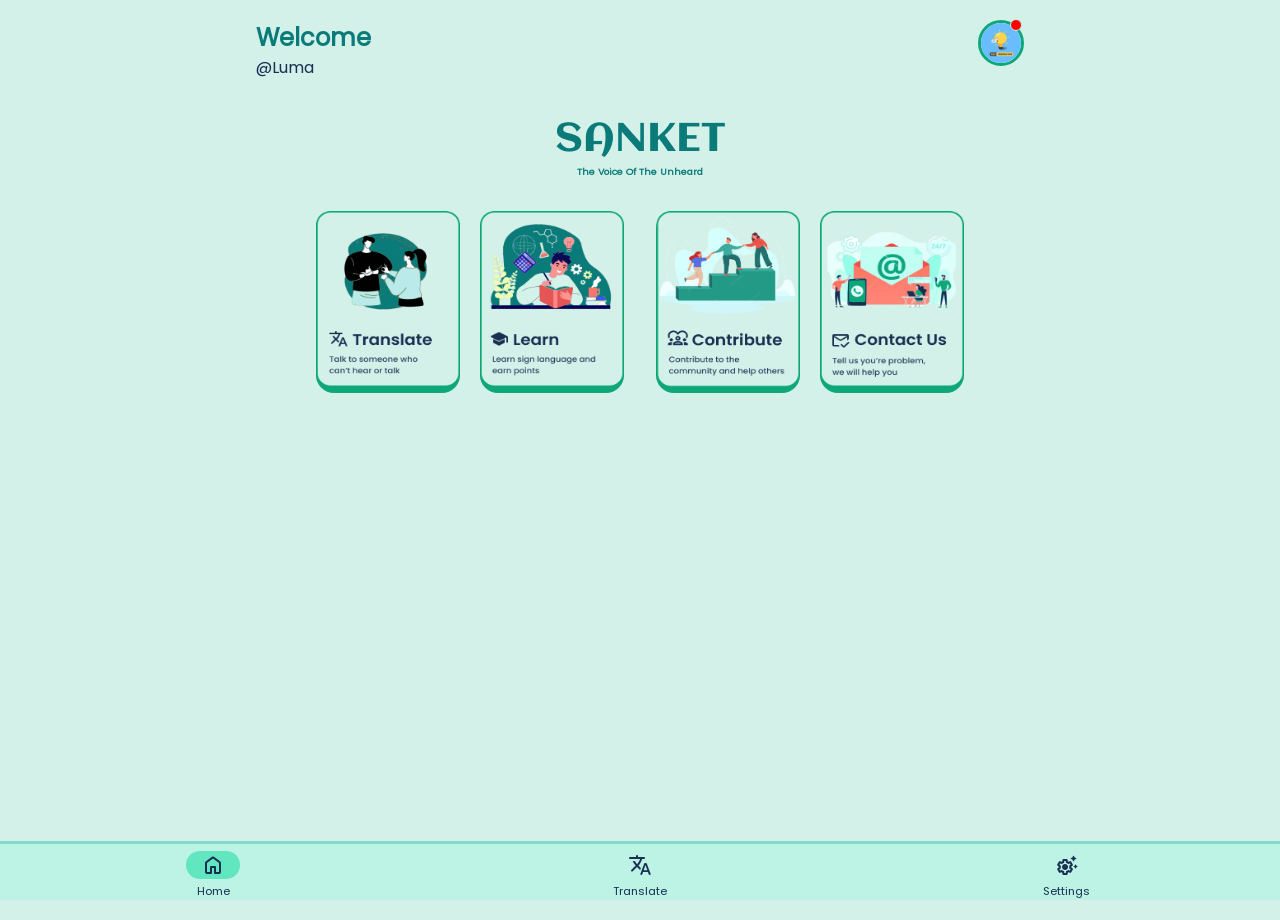
==== index.html @ b13ba067 "Initial Commit" ====
<!DOCTYPE html>
<html lang="en">

<head>
    <!-- meta tags -->
    <meta charset="UTF-8">
    <meta http-equiv="X-UA-Compatible" content="IE=edge">
    <meta name="viewport" content="width=device-width, initial-scale=1.0">
    <meta name="theme-color" content="#0A7B79" />

    <!-- required -->
    <link rel="icon" type="image/png" href="assets/images/sanket-logo.png">
    <title>Sanket - Home</title>

    <!-- page loader stuff -->
    <style>
        #loader {
            width: 70px;
            height: 70px;
            animation: spin 1s linear infinite;
        }
        
        @keyframes spin {
            100% {
                transform: rotate(360deg);
            }
        }
        
        .center {
            position: absolute;
            top: 0;
            bottom: 0;
            left: 0;
            right: 0;
            margin: auto;
        }
    </style>
    <script>
        // temp page redirect to actual up domain
        // window.location.href = "https://sanket.key2innovation.repl.co/";
        document.onreadystatechange = function() {
            if (document.readyState !== "complete") {
                document.querySelector(
                    "body").style.visibility = "hidden";
                document.querySelector(
                    "#loader").style.visibility = "visible";
            } else {
                document.querySelector(
                    "#loader").style.display = "none";
                document.querySelector(
                    "body").style.visibility = "visible";
            }
        };
    </script>
    <!-- custom styles -->
    <link rel="stylesheet" href="style.css">
    <!-- fonts-import -->
    <!-- <link rel="preconnect" href="https://fonts.googleapis.com">
    <link rel="preconnect" href="https://fonts.gstatic.com" crossorigin>
    <link href="https://fonts.googleapis.com/css2?family=Aclonica&family=Poppins:wght@400;500;600&display=swap" rel="stylesheet"> -->
    <!-- icons -->
    <link rel="stylesheet" href="https://fonts.googleapis.com/css2?family=Material+Symbols+Rounded:opsz,wght,FILL,GRAD@48,400,1,0" />

    <!-- sw/pwa -->
    <link rel="manifest" href="manifest.webmanifest" />
    <script>
        if ("serviceWorker" in navigator) {
            window.addEventListener("load", () => {
                navigator.serviceWorker && navigator.serviceWorker.register("sw.js");
            });
        }
    </script>

</head>

<body>
    <!-- loader -->
    <img src="assets/images/sanket-logo.png" id="loader" class="center" alt="loader" srcset="">
    <!-- top navbar cum header -->
    <nav>
        <div class="nav-cointainer">
            <div class="nav-left-content-wrapper">
                <h2>Welcome</h3>
                    <h4>@Luma</h4>
                    <div id="user-name-underline"></div>
            </div>
            <div class="nav-right-content-wrapper">
                <a href="/">
                    <img id="user-pfp" src="assets/images/demo-pfp.png">
                    <span class="notification-badge"></span>
                </a>
            </div>
        </div>
    </nav>
    <!-- sanket-heading -->
    <div class="sanket-heading-cointainer">
        <h1 id="heading">SANKET</h1>
        <span id="underline"></span>
        <p id="sub-heading">The Voice Of The Unheard</p>
    </div>
    <!-- home-option-cards -->
    <div class="home-options-wrapper">
        <div class="row-1">
            <button class="option-card" id="translate-card">
                <img src="assets/images/translate-option-btn-img.png" alt="Translate">
            </button>
            <button class="option-card" id="learn-card">
                <img src="assets/images/learn-option-btn-img.png" alt="Learn">
            </button>
        </div>
        <div class="row-2">
            <button class="option-card" id="contribute-card">
                <img src="assets/images/contribute-option-btn-img.png" alt="Contribute">
            </button>
            <button class="option-card" id="contact-us-card">
                <img src="assets/images/contact-us-option-btn-img.png" alt="Contact Us">
            </button>
        </div>
    </div>
    <!-- bottom-nav -->
    <div class="bottom-nav-bar">
        <button class="nav-btn active-nav-btn" id="nav-home">
            <span class="material-symbols-rounded">Home</span>
            <p>Home</p>
        </button>
        <button class="nav-btn" id="nav-translate">
            <span class="material-symbols-rounded">translate</span>
            <p>Translate</p>
        </button>
        <button class="nav-btn" id="nav-settings">
            <span class="material-symbols-rounded">settings_suggest</span>
            <p>Settings</p>
        </button>
    </div>
    <script src="app.js"></script>
</body>

</html>
---- style.css ----
:root {
    --ultraLightGreen: #D3F1E9;
    --lightGreen: #BCF3E5;
    --brightGreen: #62E6BF;
    --mediumGreen: #0DA778;
    --deepGreen: #0A7B79;
    --navyBlue: #193053;
}


/***************************/


/* font face */


/**************************/

@font-face {
    font-family: "Poppins";
    src: url("./assets/fonts/Poppins-Regular.ttf");
}

@font-face {
    font-family: "Aclonica";
    src: url("./assets/fonts/Aclonica-Regular.ttf");
}


/***************************/


/* global styles */


/**************************/

* {
    font-family: 'Poppins', sans-serif;
    padding: 0;
    margin: 0;
    scroll-behavior: smooth;
}

body {
    background-color: var(--ultraLightGreen) !important;
    min-height: 100vh;
}


/***************************/


/* top navbar cum header */


/**************************/

.nav-cointainer {
    margin-top: 20px;
    display: flex;
    flex-wrap: nowrap;
    align-content: space-between;
    justify-content: space-around;
    align-items: flex-start;
}

.nav-left-content-wrapper {
    margin-right: 3rem;
    text-align: left;
}

.nav-left-content-wrapper h2 {
    text-align: left;
    font-family: 'Poppins', sans-serif;
    font-weight: medium;
    font-size: 1.5rem;
    color: var(--deepGreen);
}

.nav-left-content-wrapper h4 {
    font-family: 'Poppins', sans-serif;
    font-weight: 500;
    font-size: 1rem;
    color: var(--navyBlue);
}


/* #user-name-underline {
    border-bottom: 0.2rem solid var(--deepGreen);
    border-radius: 1rem;
    width: 2.5rem;
} */

.nav-right-content-wrapper {
    position: relative;
}

#user-pfp {
    display: inline-block;
    position: relative;
    margin-left: 3rem;
    max-width: 2.5rem;
    border: var(--mediumGreen) solid 3px;
    border-radius: 50%;
    cursor: pointer;
}

.notification-badge {
    position: absolute;
    width: 10px;
    height: 10px;
    top: -1px;
    right: 2px;
    background: red;
    color: white;
    border-radius: 50%;
    border: 1px solid var(--lightGreen);
}


/***************************/


/* sanket heading */


/**************************/

.sanket-heading-cointainer {
    margin-top: 2.3rem;
    display: flex;
    flex-direction: column;
    align-items: center;
}

.sanket-heading-cointainer h1 {
    font-family: 'Aclonica', sans-serif;
    font-size: 2.5rem;
    font-weight: 400;
    color: var(--deepGreen);
}


/* .sanket-heading-cointainer span {
    margin-top: -0.20rem;
    border-bottom: 0.2rem solid var(--deepGreen);
    border-radius: 1rem;
    width: 5rem;
} */

.sanket-heading-cointainer p {
    margin-top: 3px;
    font-family: 'Poppins', sans-serif;
    font-size: 0.6rem;
    font-weight: 600;
    color: var(--deepGreen);
}


/***************************/


/* home option cards */


/**************************/

.home-options-wrapper {
    /* margin-left: auto; */
    /* margin-right: auto; */
    margin: auto;
    margin-top: 2rem;
    /* width: fit-content; */
    /* height: fit-content; */
    width: 100%;
    min-height: 80%;
    display: grid;
    grid-auto-flow: column;
    grid-template-rows: 1fr 1fr;
    gap: 1rem;
    justify-content: center;
    align-items: center;
}

.option-card {
    margin-left: 0.5rem;
    margin-right: 0.5rem;
}

.option-card img {
    width: 9rem;
    height: 11rem;
}

.option-card {
    display: inline-block;
    border: none;
    background-color: var(--mediumGreen);
    border-radius: 18px;
    transition: background-color 0.25s ease;
}

.option-card:active {
    height: 11rem;
    box-shadow: none;
    transform: translateY(2px);
}

#option-card-3 {
    border: none;
    background-color: none;
}


/***************************/


/* bottom navbar */


/**************************/

.bottom-nav-bar {
    position: fixed;
    bottom: 0;
    display: grid;
    grid-template-columns: auto auto auto;
    grid-template-rows: auto;
    margin: auto;
    margin-top: 20px;
    margin-bottom: 0;
    width: 100%;
    background: var(--lightGreen);
    border-top: 3px solid rgba(1, 157, 146, 0.3);
    padding-top: 7px;
}

.nav-btn {
    display: inline-block;
    left: 0;
    border: none;
    text-align: center;
    color: var(--navyBlue);
    background-color: var(--lightGreen);
}

.nav-btn span {
    border-radius: 18px;
    padding: 2px 15px 2px 15px;
}

.nav-btn p {
    font-size: 0.7rem;
    font-weight: 500;
}

.active-nav-btn span {
    background-color: var(--brightGreen);
}


/***************************/


/* media queries DESKTOP */


/**************************/

@media only screen and (min-width: 1080px) {
    .option-card {
        cursor: pointer;
    }
    .nav-btn {
        cursor: pointer;
    }
    .home-options-wrapper {
        display: flex;
        flex-direction: row;
    }
    .option-card:hover {
        background-color: #193053;
    }
}
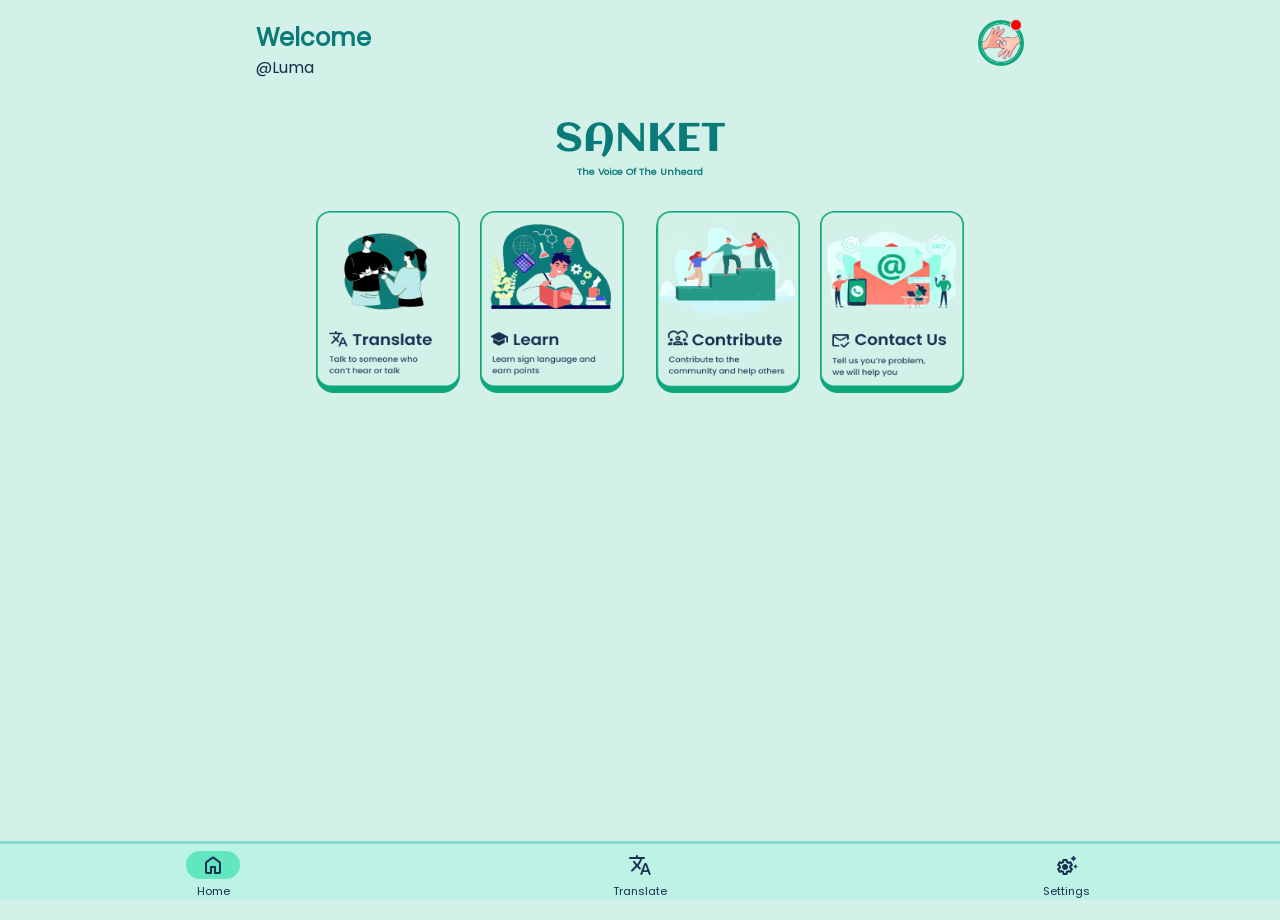
==== commit f6deedc5: "FIx" ====
--- a/index.html
+++ b/index.html
@@ -63,13 +63,13 @@
 
     <!-- sw/pwa -->
     <link rel="manifest" href="manifest.webmanifest" />
-    <script>
+    <!-- <script>
         if ("serviceWorker" in navigator) {
             window.addEventListener("load", () => {
                 navigator.serviceWorker && navigator.serviceWorker.register("sw.js");
             });
         }
-    </script>
+    </script> -->
 
 </head>
 
@@ -86,7 +86,7 @@
             </div>
             <div class="nav-right-content-wrapper">
                 <a href="/">
-                    <img id="user-pfp" src="assets/images/demo-pfp.png">
+                    <img id="user-pfp" src="./assets/images/sanket-logo.png">
                     <span class="notification-badge"></span>
                 </a>
             </div>
